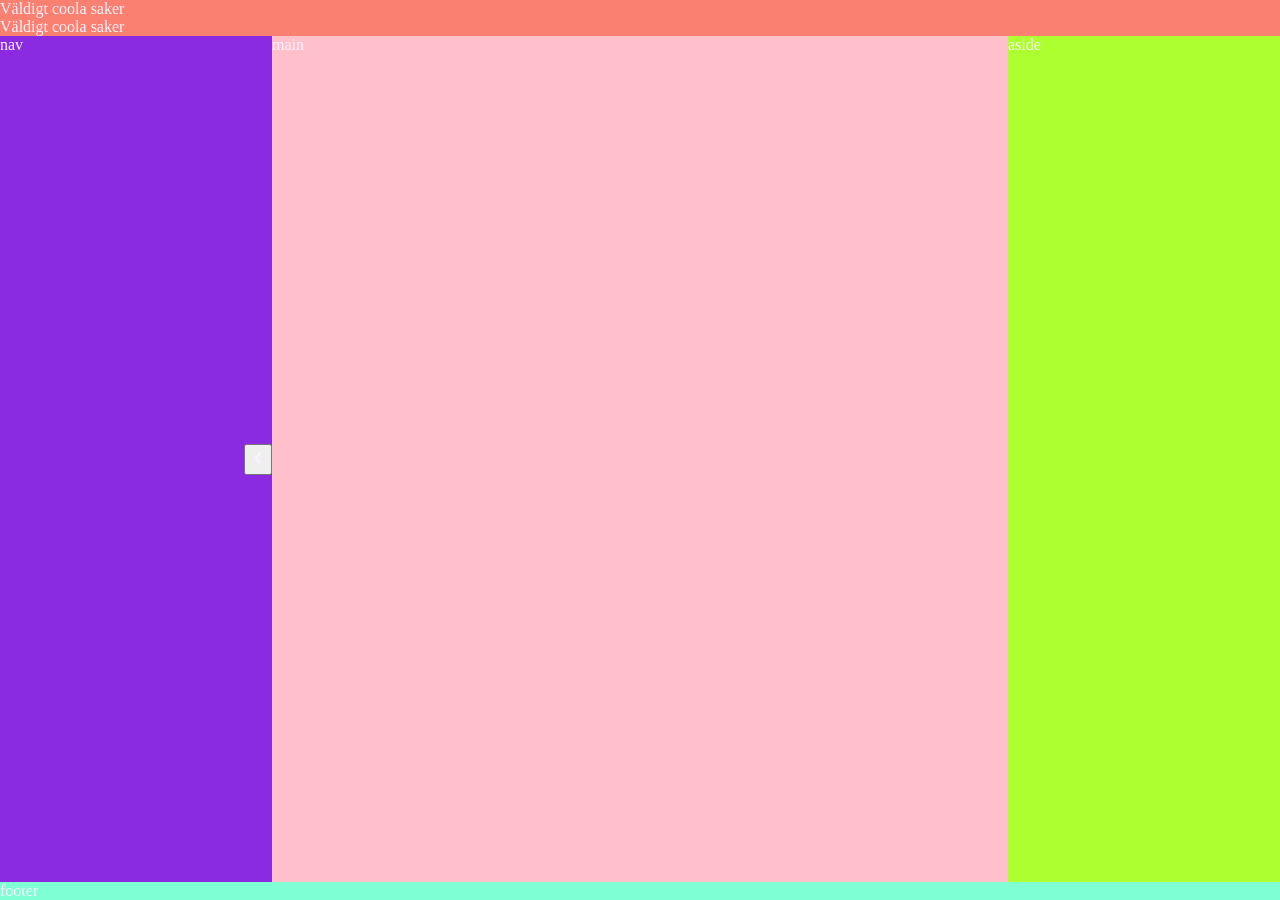
==== index.html @ 241ffa76 "Fixed so the nav is togglable on desktop with a button that flows with the menu and is correctly pla" ====
<!DOCTYPE html>
<html lang="en">
	<head>
		<meta charset="UTF-8">
		<meta name="viewport" content="width=device-width, initial-scale=1.0">
		<link href="https://fonts.googleapis.com/icon?family=Material+Icons" rel="stylesheet">
		<link rel="stylesheet" href="css/style.css">
		<title>Document</title>
		<script src="js/main.js" defer></script>
	</head>
	<body>
		<div id="wrapper">
			<header id="header-template"></header>
			<div class="nav-wrapper">
				<nav class="togglable">
					nav
				</nav>
				<button class="nav-button side-button is-left">
					<i class="material-icons right">chevron_right</i>
				</button>
			</div>
			<main>main</main>
			<aside>aside</aside>
			<footer>footer</footer>
		</div>
	</body>
</html>
---- css/style.css ----
:root {
  --main-bg: #262426;
  --main-fg: #fff2ff;
}

body {
  margin: 0;
  background-color: var(--main-bg);
  color: var(--main-fg);
}

div#wrapper {
  min-height: 100vh;

  display: grid;

  header {
    grid-area: hd;
    background-color: salmon;

    display: flex;
  }

  button {
    padding: 0;
    color: var(--main-fg);
  }

  div.nav-wrapper {
    position: relative;

    --transition-time: 0.3s;
    --transition-kind: ease;

    nav.togglable {

      width: 100%;
      max-width: 80vw;
      overflow: hidden;
      visibility: hidden;
      grid-area: nv;
      background-color: blueviolet;

      transform: translateX(-100%);
    }

    nav.togglable.with-transitions {
      transition: transform var(--transition-time) var(--transition-kind), visibility var(--transition-time) var(--transition-kind);
    }

    nav.togglable.show {
      transform: translateX(0);
      visibility: visible;
    }

    button.nav-button.side-button {
      --button-width: 28px;
      --button-height: 31px;

      position: absolute;
      top: calc(50% - calc(var(--button-height) / 2));
      /* top: calc(100% - var(--button-height)); */
      transition: right var(--transition-time) var(--transition-kind);

      right: calc(100% - var(--button-width));
    }

    button.nav-button.side-button.is-left {
      transform: scaleX(-1);
      right: 0;
      /* right: calc(100% - var(--button-width)); */
    }
  }

  main {
    grid-area: mn;
    background-color: pink;
  }

  aside {
    grid-area: as;
    display: none;
    background-color: greenyellow;
  }

  footer {
    grid-area: ft;
    background-color: aquamarine;
  }
}

@media screen and (max-width: 999px) {
  div#wrapper {
    grid-template-rows: auto 1fr auto;
    grid-template-columns: 1fr;

    grid-template-areas: "hd"
      "mn"
      "ft";

    nav.togglable {
      height: 100vh;
      position: absolute;
      left: 0;
    }

    button.nav-button.side-button {
      display: none;
    }
  }
}

@media screen and (min-width: 1000px) {
  div#wrapper {
    grid-template-columns: minmax(17em, 1fr) minmax(0, 120ch) minmax(17em, 1fr);
    grid-template-rows: auto 1fr auto;

    button.nav-button.header-button {
      display: none;
    }

    nav.togglable {
      height: 100%;
    }

    grid-template-areas: "hd hd hd"
    "nv mn as"
    "ft ft ft";

    aside {
      display: block;
    }
  }
}
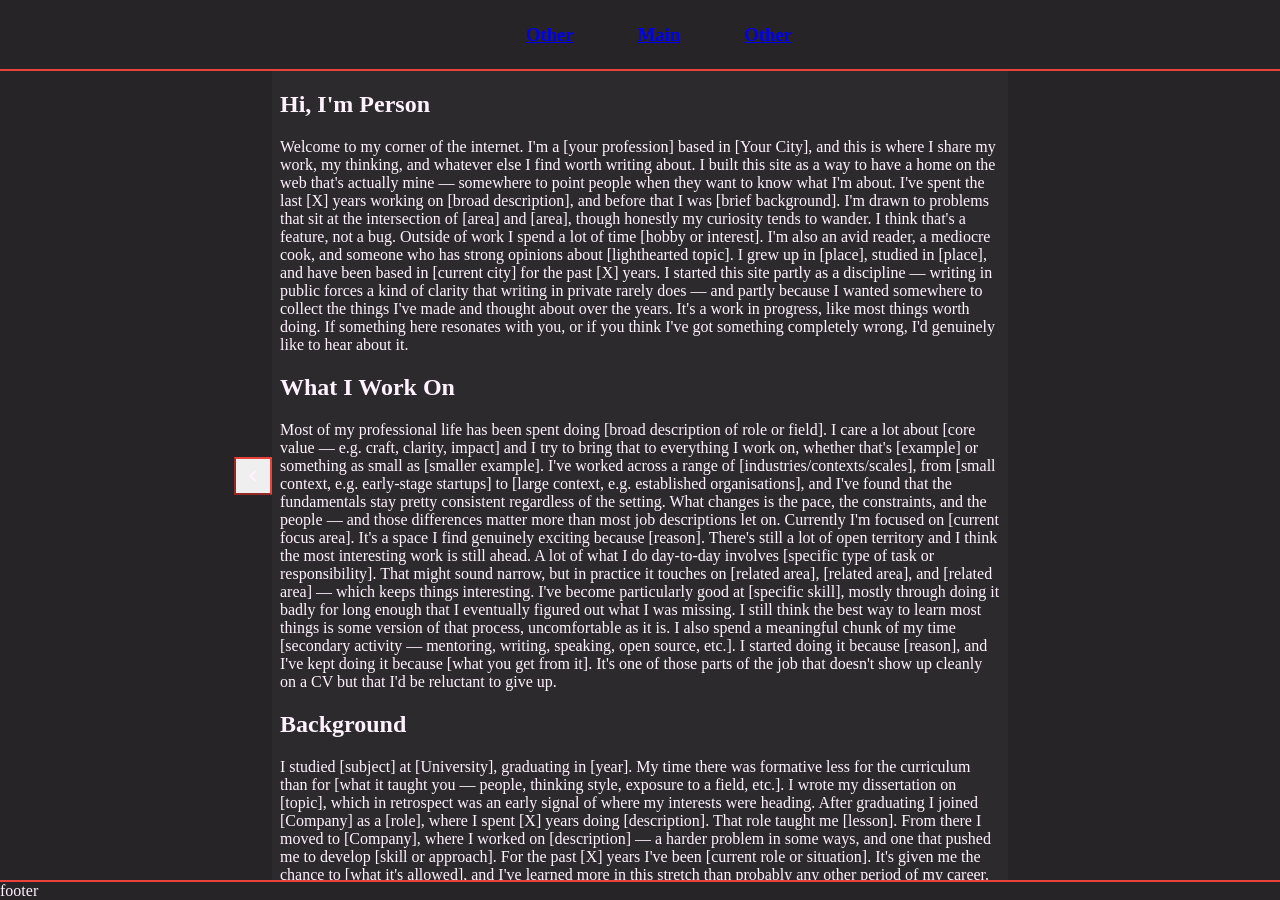
==== commit 0f551f66: "Fixed background colors, added a brand color and added placeholder content and aligned the article i" ====
--- a/index.html
+++ b/index.html
@@ -12,15 +12,87 @@
 		<div id="wrapper">
 			<header id="header-template"></header>
 			<div class="nav-wrapper">
+				<div class="fade-layer nav-button"></div>
 				<nav class="togglable">
-					nav
 				</nav>
-				<button class="nav-button side-button is-left">
+				<button class="nav-button side-button">
 					<i class="material-icons right">chevron_right</i>
 				</button>
 			</div>
-			<main>main</main>
-			<aside>aside</aside>
+			<main>
+				<article>
+					<h1>Hi, I'm Person</h1>
+					Welcome to my corner of the internet. I'm a [your profession] based in [Your City], and this is where I share my work, my thinking, and whatever else I find worth writing about. I built this site as a way to have a home on the web that's actually mine — somewhere to point people when they want to know what I'm about.
+					
+					I've spent the last [X] years working on [broad description], and before that I was [brief background]. I'm drawn to problems that sit at the intersection of [area] and [area], though honestly my curiosity tends to wander. I think that's a feature, not a bug.
+					
+					Outside of work I spend a lot of time [hobby or interest]. I'm also an avid reader, a mediocre cook, and someone who has strong opinions about [lighthearted topic]. I grew up in [place], studied in [place], and have been based in [current city] for the past [X] years.
+					
+					I started this site partly as a discipline — writing in public forces a kind of clarity that writing in private rarely does — and partly because I wanted somewhere to collect the things I've made and thought about over the years. It's a work in progress, like most things worth doing. If something here resonates with you, or if you think I've got something completely wrong, I'd genuinely like to hear about it.
+					<h2>What I Work On</h2>
+					Most of my professional life has been spent doing [broad description of role or field]. I care a lot about [core value — e.g. craft, clarity, impact] and I try to bring that to everything I work on, whether that's [example] or something as small as [smaller example].
+					
+					I've worked across a range of [industries/contexts/scales], from [small context, e.g. early-stage startups] to [large context, e.g. established organisations], and I've found that the fundamentals stay pretty consistent regardless of the setting. What changes is the pace, the constraints, and the people — and those differences matter more than most job descriptions let on.
+					
+					Currently I'm focused on [current focus area]. It's a space I find genuinely exciting because [reason]. There's still a lot of open territory and I think the most interesting work is still ahead.
+					
+					A lot of what I do day-to-day involves [specific type of task or responsibility]. That might sound narrow, but in practice it touches on [related area], [related area], and [related area] — which keeps things interesting. I've become particularly good at [specific skill], mostly through doing it badly for long enough that I eventually figured out what I was missing. I still think the best way to learn most things is some version of that process, uncomfortable as it is.
+					
+					I also spend a meaningful chunk of my time [secondary activity — mentoring, writing, speaking, open source, etc.]. I started doing it because [reason], and I've kept doing it because [what you get from it]. It's one of those parts of the job that doesn't show up cleanly on a CV but that I'd be reluctant to give up.
+					<h2>Background</h2>
+					I studied [subject] at [University], graduating in [year]. My time there was formative less for the curriculum than for [what it taught you — people, thinking style, exposure to a field, etc.]. I wrote my dissertation on [topic], which in retrospect was an early signal of where my interests were heading.
+					
+					After graduating I joined [Company] as a [role], where I spent [X] years doing [description]. That role taught me [lesson]. From there I moved to [Company], where I worked on [description] — a harder problem in some ways, and one that pushed me to develop [skill or approach].
+					
+					For the past [X] years I've been [current role or situation]. It's given me the chance to [what it's allowed], and I've learned more in this stretch than probably any other period of my career.
+					
+					Before any of that, I grew up in [place], which shaped me in ways I'm still working out. It was [brief characterisation — small, industrial, coastal, etc.], and growing up there gave me [value or perspective]. I didn't always appreciate it at the time, but I've come to think that [what you've taken from it].
+					
+					I should say that my path has not been especially linear. I've taken detours, changed direction, and spent time on things that didn't pan out the way I hoped. I mention this not to be falsely modest but because I think the tidy career narrative — one thing leading logically to the next — tends to leave out the parts that were actually most instructive. The periods of uncertainty, the roles that weren't quite right, the projects that failed quietly: those have probably taught me as much as anything that went well.
+					<h2>Selected Projects</h2>
+					[Project Name]
+					Lorem ipsum dolor sit amet, consectetur adipiscing elit. Sed do eiusmod tempor incididunt ut labore et dolore magna aliqua. This was a project I started because [reason], and it ended up becoming [what it became]. It involved [brief description of what was involved] and taught me a great deal about [takeaway]. Looking back, the most valuable part wasn't the end result but the process of getting there — specifically the point about two-thirds of the way through where everything seemed to be going wrong and we had to make a decision about [key decision]. We went with [choice], and I think it was the right call, though it wasn't obvious at the time.
+					
+					[Project Name]
+					Ut enim ad minim veniam, quis nostrud exercitation ullamco laboris. I worked on this alongside [collaborators or team], over the course of [timeframe]. The core challenge was [description of challenge], and the solution we landed on was [brief description]. It's since gone on to [outcome or current state]. This one stretched me in particular because it required me to get up to speed on [unfamiliar area] quite quickly, and I found that the fastest way to do that was [approach]. I've used that approach since in similar situations and it tends to hold up.
+					
+					[Project Name]
+					Duis aute irure dolor in reprehenderit in voluptate velit esse cillum dolore eu fugiat nulla pariatur. This one is still in progress, but it's probably the project I'm most excited about right now. The basic idea is [description], and I'm hoping to have something to share publicly by [rough timeframe]. The interesting design question at the heart of it is [question], and I haven't fully resolved it yet. If you have thoughts, I'm genuinely open to them.
+					
+					[Project Name]
+					Excepteur sint occaecat cupidatat non proident, sunt in culpa qui officia deserunt mollit anim. This is an older project that I include here mostly because it represents a way of thinking about [topic] that I still find useful, even though the specific thing we built has since been superseded. Sometimes the most durable output of a project isn't what you made but the questions it forced you to ask clearly for the first time.
+					<h2>How I Think</h2>
+					I try to be a clear thinker and a careful writer. I believe most complex problems become more tractable when you strip away the jargon and state them plainly. I'm skeptical of frameworks that promise to make everything fit neatly, and more interested in developing judgment than following rules.
+					
+					I change my mind fairly often. I think that's healthy. I try to hold my views with enough confidence to act on them and enough looseness to update them when I encounter better evidence or a more persuasive argument. I'm suspicious of people who never seem to change their minds, and equally suspicious of people who change them too easily.
+					
+					Some things I keep coming back to: [theme or idea], the relationship between [x and y], and why [question you find persistently interesting]. If any of that resonates, we'd probably get along.
+					
+					I have a weak spot for first principles thinking — not because I think it always gets you to the right answer, but because it forces you to be honest about what you actually know versus what you're assuming. A lot of disagreements, when you trace them back far enough, turn out to be disagreements about assumptions rather than conclusions. That's useful to know.
+					
+					I'm also interested in the meta-question of how people and organisations get better at thinking and deciding over time. The answer seems to be less about intelligence and more about having good feedback loops, being willing to revisit decisions, and creating conditions where people can say what they actually think. None of that is complicated in principle. In practice it's surprisingly hard.
+					
+					I try not to have too many fixed opinions about things I haven't spent real time with. The internet rewards confident takes, and I understand the incentive, but I think it's done a lot of damage to the quality of public thinking. Epistemic humility isn't a very exciting trait to broadcast, but I think it's underrated.
+					<h2>What I'm Reading and Thinking About</h2>
+					I read fairly widely, though I tend to gravitate toward [general area — history, science, fiction, etc.]. At the moment I'm working through [Book Title] by [Author], which is [brief honest characterisation]. Before that I read [Book Title], which I found [reaction] — particularly the section on [topic], which I've been thinking about more than I expected.
+					
+					I keep a loose list of books that have genuinely shifted how I think. Not necessarily the ones I enjoyed most, but the ones where I felt something move. The last book to do that was [Title], which made me reconsider [belief or assumption]. I'd recommend it to anyone interested in [topic], with the caveat that the first third is slow and you have to trust it.
+					
+					Beyond books, I follow a handful of writers and thinkers whose work I find consistently useful: [name], [name], and [name] in particular. What they have in common is less a subject matter than an approach — a willingness to go carefully and say something specific rather than something broad and safe.
+					
+					The question I keep returning to lately is [question]. I don't have a good answer. I'm not sure one exists in the tidy form I'd like it to. But I find that sitting with a good question for long enough tends to be more productive than reaching for a premature answer, and this one feels like it has some real depth to it.
+					<h2>Get In Touch</h2>
+					The best way to reach me is by email at [your@email.com](mailto:your@email.com). I try to respond to everything, though it sometimes takes me a while. I'm also on [Platform] as [@yourhandle] if that's easier.
+					
+					I'm always interested in hearing about [type of opportunity or conversation] — so if you have something in mind, don't hesitate to reach out.
+					
+					I'm particularly glad to hear from people who are working on [type of problem], thinking about [topic], or who just want to talk through something they're figuring out. I don't have all the answers — often I don't have any of them — but I find those conversations useful and I try to make time for them. The emails I enjoy most are the ones that are specific: a question, a reaction to something I've written, a thing you're working on and want a second perspective on. Generic outreach I find harder to respond to well, not out of unfriendliness but because I'm not sure what would actually be useful.
+					
+					If you're reaching out about [specific type of thing — collaboration, hiring, speaking, etc.], it helps to include [relevant detail] upfront. That way I can give you a more useful response without a round of back-and-forth.
+				</article>
+			</main>
+			<aside>
+			</aside>
 			<footer>footer</footer>
 		</div>
 	</body>
--- a/css/style.css
+++ b/css/style.css
@@ -1,11 +1,19 @@
 :root {
-  --main-bg: #262426;
+
+  --dark-bg: #2d2a2d;
+  --lighter-bg: #262426;
   --main-fg: #fff2ff;
+  --brand-color: #ea413b;
+}
+
+* {
+  border-color: var(--brand-color);
+  border-width: 2px;
 }
 
 body {
   margin: 0;
-  background-color: var(--main-bg);
+  background-color: var(--lighter-bg);
   color: var(--main-fg);
 }
 
@@ -14,16 +22,44 @@
 
   display: grid;
 
+  .empty {
+    visibility: hidden;
+  }
+
   header {
     grid-area: hd;
-    background-color: salmon;
 
     display: flex;
+
+    border-bottom-style: solid;
+
+    justify-content: space-between;
+    align-items: center;
+    padding: 5px;
+  }
+
+  nav#topnav {
+    display: flex;
+    justify-content: space-between;
+
+    --item-side-padding: 2em;
+
+    a {
+      display: block;
+      padding-left: var(--item-side-padding);
+      padding-right: var(--item-side-padding);
+    }
   }
 
   button {
     padding: 0;
     color: var(--main-fg);
+    aspect-ratio: 1;
+    /* border-style: none; */
+  }
+
+  i.material-icons {
+    padding: 5px;
   }
 
   div.nav-wrapper {
@@ -39,9 +75,19 @@
       overflow: hidden;
       visibility: hidden;
       grid-area: nv;
-      background-color: blueviolet;
+      /* background-color: blueviolet; */
 
       transform: translateX(-100%);
+    }
+
+    div.fade-layer {
+      display: none;
+      background-color: rgba(0, 0, 0, 0.6);
+      position: fixed;
+      top: 0;
+      bottom: 0;
+      left: 0;
+      right: 0;
     }
 
     nav.togglable.with-transitions {
@@ -54,15 +100,18 @@
     }
 
     button.nav-button.side-button {
-      --button-width: 28px;
-      --button-height: 31px;
+      --button-width: 38px;
+      --button-height: var(--button-width);
 
       position: absolute;
       top: calc(50% - calc(var(--button-height) / 2));
       /* top: calc(100% - var(--button-height)); */
+
+      right: calc(100% - var(--button-width));
+    }
+
+    button.nav-button.side-button.with-transitions {
       transition: right var(--transition-time) var(--transition-kind);
-
-      right: calc(100% - var(--button-width));
     }
 
     button.nav-button.side-button.is-left {
@@ -73,19 +122,28 @@
   }
 
   main {
+    display: flex;
+    flex-direction: column;
     grid-area: mn;
-    background-color: pink;
+    align-items: center;
+    background-color: var(--dark-bg);
+    overflow-y: scroll;
+
+    article {
+      max-width: 90ch;
+    }
   }
 
   aside {
     grid-area: as;
     display: none;
-    background-color: greenyellow;
+    /* background-color: greenyellow; */
   }
 
   footer {
+    border-top-style: solid;
     grid-area: ft;
-    background-color: aquamarine;
+    /* background-color: aquamarine; */
   }
 }
 
@@ -98,25 +156,41 @@
       "mn"
       "ft";
 
-    nav.togglable {
-      height: 100vh;
-      position: absolute;
-      left: 0;
-    }
-
-    button.nav-button.side-button {
-      display: none;
+    nav#topnav {
+      h1 {
+        font-size: 1em;
+      }
+    }
+
+    div.nav-wrapper {
+
+      div.fade-layer.show {
+        display: block;
+      }
+
+      nav.togglable {
+        width: 80vw;
+        position: fixed;
+        left: 0;
+        top: 0;
+        bottom: 0;
+      }
+
+      button.nav-button.side-button {
+        display: none;
+      }
     }
   }
 }
 
 @media screen and (min-width: 1000px) {
   div#wrapper {
+    max-height: 100vh;
     grid-template-columns: minmax(17em, 1fr) minmax(0, 120ch) minmax(17em, 1fr);
-    grid-template-rows: auto 1fr auto;
+    grid-template-rows: auto minmax(0, 1fr) auto;
 
     button.nav-button.header-button {
-      display: none;
+      visibility: hidden;
     }
 
     nav.togglable {
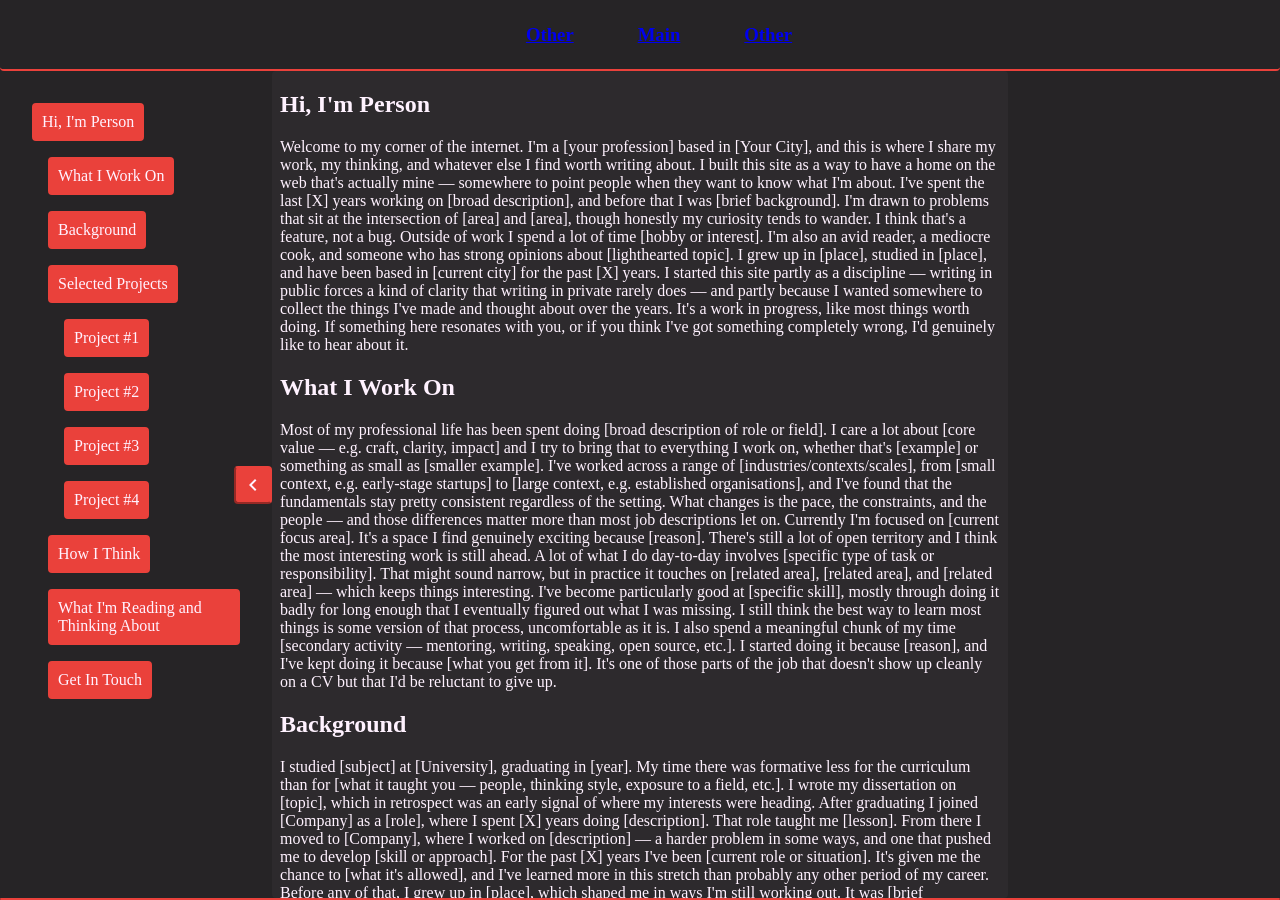
==== commit a05023d7: "Flipped around background colors to actually be correct and fixed a bunch of stuff for my nav-tree i" ====
--- a/index.html
+++ b/index.html
@@ -14,6 +14,7 @@
 			<div class="nav-wrapper">
 				<div class="fade-layer nav-button"></div>
 				<nav class="togglable">
+					<div id="div-tree"></div>
 				</nav>
 				<button class="nav-button side-button">
 					<i class="material-icons right">chevron_right</i>
@@ -50,16 +51,16 @@
 					
 					I should say that my path has not been especially linear. I've taken detours, changed direction, and spent time on things that didn't pan out the way I hoped. I mention this not to be falsely modest but because I think the tidy career narrative — one thing leading logically to the next — tends to leave out the parts that were actually most instructive. The periods of uncertainty, the roles that weren't quite right, the projects that failed quietly: those have probably taught me as much as anything that went well.
 					<h2>Selected Projects</h2>
-					[Project Name]
+					<h3>Project #1</h3>
 					Lorem ipsum dolor sit amet, consectetur adipiscing elit. Sed do eiusmod tempor incididunt ut labore et dolore magna aliqua. This was a project I started because [reason], and it ended up becoming [what it became]. It involved [brief description of what was involved] and taught me a great deal about [takeaway]. Looking back, the most valuable part wasn't the end result but the process of getting there — specifically the point about two-thirds of the way through where everything seemed to be going wrong and we had to make a decision about [key decision]. We went with [choice], and I think it was the right call, though it wasn't obvious at the time.
-					
-					[Project Name]
+
+					<h3>Project #2</h3>
 					Ut enim ad minim veniam, quis nostrud exercitation ullamco laboris. I worked on this alongside [collaborators or team], over the course of [timeframe]. The core challenge was [description of challenge], and the solution we landed on was [brief description]. It's since gone on to [outcome or current state]. This one stretched me in particular because it required me to get up to speed on [unfamiliar area] quite quickly, and I found that the fastest way to do that was [approach]. I've used that approach since in similar situations and it tends to hold up.
-					
-					[Project Name]
+
+					<h3>Project #3</h3>
 					Duis aute irure dolor in reprehenderit in voluptate velit esse cillum dolore eu fugiat nulla pariatur. This one is still in progress, but it's probably the project I'm most excited about right now. The basic idea is [description], and I'm hoping to have something to share publicly by [rough timeframe]. The interesting design question at the heart of it is [question], and I haven't fully resolved it yet. If you have thoughts, I'm genuinely open to them.
-					
-					[Project Name]
+
+					<h3>Project #4</h3>
 					Excepteur sint occaecat cupidatat non proident, sunt in culpa qui officia deserunt mollit anim. This is an older project that I include here mostly because it represents a way of thinking about [topic] that I still find useful, even though the specific thing we built has since been superseded. Sometimes the most durable output of a project isn't what you made but the questions it forced you to ask clearly for the first time.
 					<h2>How I Think</h2>
 					I try to be a clear thinker and a careful writer. I believe most complex problems become more tractable when you strip away the jargon and state them plainly. I'm skeptical of frameworks that promise to make everything fit neatly, and more interested in developing judgment than following rules.
@@ -93,7 +94,7 @@
 			</main>
 			<aside>
 			</aside>
-			<footer>footer</footer>
+			<footer></footer>
 		</div>
 	</body>
 </html>
--- a/css/style.css
+++ b/css/style.css
@@ -1,19 +1,21 @@
 :root {
 
-  --dark-bg: #2d2a2d;
-  --lighter-bg: #262426;
+  --dark-bg: #262426;
+  --lighter-bg: #2d2a2d;
   --main-fg: #fff2ff;
   --brand-color: #ea413b;
+  --standard-side-padding: 1em;
 }
 
 * {
   border-color: var(--brand-color);
+  border-radius: 4px;
   border-width: 2px;
 }
 
 body {
   margin: 0;
-  background-color: var(--lighter-bg);
+  background-color: var(--dark-bg);
   color: var(--main-fg);
 }
 
@@ -54,8 +56,8 @@
   button {
     padding: 0;
     color: var(--main-fg);
+    background-color: var(--brand-color);
     aspect-ratio: 1;
-    /* border-style: none; */
   }
 
   i.material-icons {
@@ -75,9 +77,30 @@
       overflow: hidden;
       visibility: hidden;
       grid-area: nv;
-      /* background-color: blueviolet; */
 
       transform: translateX(-100%);
+
+      div#div-tree {
+
+        padding: 2em;
+
+        display: flex;
+        flex-direction: column;
+        align-items: flex-start;
+
+        div {
+          max-width: 100%;
+          border-style: solid;
+          padding: 0.5em;
+          margin-bottom: 1em;
+          background-color: var(--brand-color);
+
+          a {
+            color: var(--main-fg);
+            text-decoration: none;
+          }
+        }
+      }
     }
 
     div.fade-layer {
@@ -126,7 +149,7 @@
     flex-direction: column;
     grid-area: mn;
     align-items: center;
-    background-color: var(--dark-bg);
+    background-color: var(--lighter-bg);
     overflow-y: scroll;
 
     article {
@@ -144,6 +167,8 @@
     border-top-style: solid;
     grid-area: ft;
     /* background-color: aquamarine; */
+    padding-left: var(--standard-side-padding);
+    padding-right: var(--standard-side-padding);
   }
 }
 
@@ -155,6 +180,13 @@
     grid-template-areas: "hd"
       "mn"
       "ft";
+
+    main {
+      article {
+        padding-left: var(--standard-side-padding);
+        padding-right: var(--standard-side-padding);
+      }
+    }
 
     nav#topnav {
       h1 {
@@ -174,6 +206,7 @@
         left: 0;
         top: 0;
         bottom: 0;
+        background-color: var(--dark-bg);
       }
 
       button.nav-button.side-button {
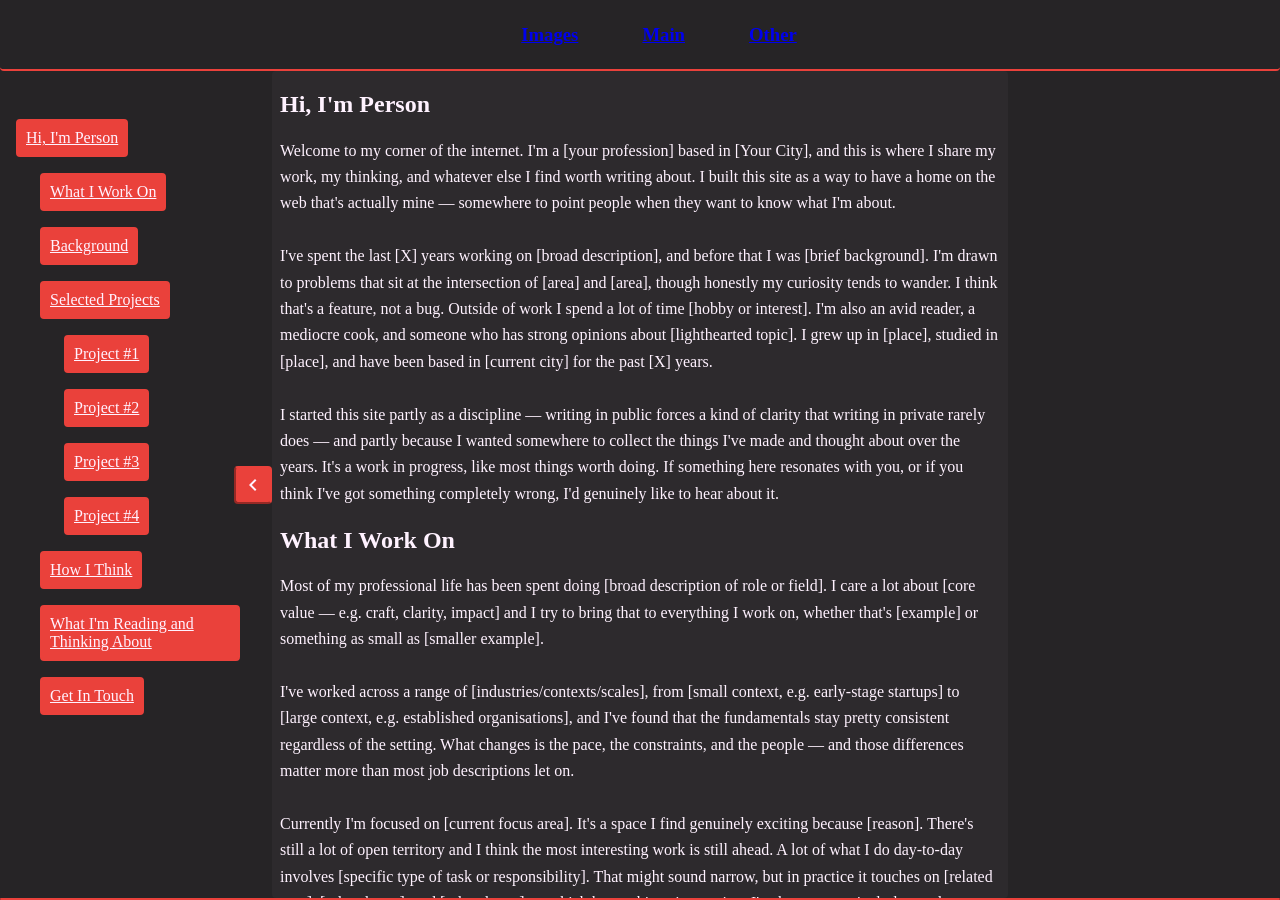
==== commit dfdf4bc0: "Made the nav-tree an actual list and fixed line spacing and line breaks in the regular text so it is" ====
--- a/index.html
+++ b/index.html
@@ -14,7 +14,7 @@
 			<div class="nav-wrapper">
 				<div class="fade-layer nav-button"></div>
 				<nav class="togglable">
-					<div id="div-tree"></div>
+					<ul id="div-tree"></ul>
 				</nav>
 				<button class="nav-button side-button">
 					<i class="material-icons right">chevron_right</i>
@@ -24,38 +24,51 @@
 				<article>
 					<h1>Hi, I'm Person</h1>
 					Welcome to my corner of the internet. I'm a [your profession] based in [Your City], and this is where I share my work, my thinking, and whatever else I find worth writing about. I built this site as a way to have a home on the web that's actually mine — somewhere to point people when they want to know what I'm about.
-					
+					<br><br>
+
 					I've spent the last [X] years working on [broad description], and before that I was [brief background]. I'm drawn to problems that sit at the intersection of [area] and [area], though honestly my curiosity tends to wander. I think that's a feature, not a bug.
 					
 					Outside of work I spend a lot of time [hobby or interest]. I'm also an avid reader, a mediocre cook, and someone who has strong opinions about [lighthearted topic]. I grew up in [place], studied in [place], and have been based in [current city] for the past [X] years.
-					
+					<br><br>
+
 					I started this site partly as a discipline — writing in public forces a kind of clarity that writing in private rarely does — and partly because I wanted somewhere to collect the things I've made and thought about over the years. It's a work in progress, like most things worth doing. If something here resonates with you, or if you think I've got something completely wrong, I'd genuinely like to hear about it.
 					<h2>What I Work On</h2>
 					Most of my professional life has been spent doing [broad description of role or field]. I care a lot about [core value — e.g. craft, clarity, impact] and I try to bring that to everything I work on, whether that's [example] or something as small as [smaller example].
-					
+					<br><br>
+
 					I've worked across a range of [industries/contexts/scales], from [small context, e.g. early-stage startups] to [large context, e.g. established organisations], and I've found that the fundamentals stay pretty consistent regardless of the setting. What changes is the pace, the constraints, and the people — and those differences matter more than most job descriptions let on.
-					
+					<br><br>
+
 					Currently I'm focused on [current focus area]. It's a space I find genuinely exciting because [reason]. There's still a lot of open territory and I think the most interesting work is still ahead.
 					
-					A lot of what I do day-to-day involves [specific type of task or responsibility]. That might sound narrow, but in practice it touches on [related area], [related area], and [related area] — which keeps things interesting. I've become particularly good at [specific skill], mostly through doing it badly for long enough that I eventually figured out what I was missing. I still think the best way to learn most things is some version of that process, uncomfortable as it is.
+					A lot of what I do day-to-day involves [specific type of task or responsibility]. That might sound narrow, but in practice it touches on [related area], [related area], and [related area] — which keeps things interesting.
 					
+					I've become particularly good at [specific skill], mostly through doing it badly for long enough that I eventually figured out what I was missing. I still think the best way to learn most things is some version of that process, uncomfortable as it is.
+					<br><br>
+
 					I also spend a meaningful chunk of my time [secondary activity — mentoring, writing, speaking, open source, etc.]. I started doing it because [reason], and I've kept doing it because [what you get from it]. It's one of those parts of the job that doesn't show up cleanly on a CV but that I'd be reluctant to give up.
 					<h2>Background</h2>
 					I studied [subject] at [University], graduating in [year]. My time there was formative less for the curriculum than for [what it taught you — people, thinking style, exposure to a field, etc.]. I wrote my dissertation on [topic], which in retrospect was an early signal of where my interests were heading.
 					
 					After graduating I joined [Company] as a [role], where I spent [X] years doing [description]. That role taught me [lesson]. From there I moved to [Company], where I worked on [description] — a harder problem in some ways, and one that pushed me to develop [skill or approach].
-					
+					<br><br>
+
 					For the past [X] years I've been [current role or situation]. It's given me the chance to [what it's allowed], and I've learned more in this stretch than probably any other period of my career.
 					
 					Before any of that, I grew up in [place], which shaped me in ways I'm still working out. It was [brief characterisation — small, industrial, coastal, etc.], and growing up there gave me [value or perspective]. I didn't always appreciate it at the time, but I've come to think that [what you've taken from it].
-					
+					<br><br>
+
 					I should say that my path has not been especially linear. I've taken detours, changed direction, and spent time on things that didn't pan out the way I hoped. I mention this not to be falsely modest but because I think the tidy career narrative — one thing leading logically to the next — tends to leave out the parts that were actually most instructive. The periods of uncertainty, the roles that weren't quite right, the projects that failed quietly: those have probably taught me as much as anything that went well.
 					<h2>Selected Projects</h2>
 					<h3>Project #1</h3>
-					Lorem ipsum dolor sit amet, consectetur adipiscing elit. Sed do eiusmod tempor incididunt ut labore et dolore magna aliqua. This was a project I started because [reason], and it ended up becoming [what it became]. It involved [brief description of what was involved] and taught me a great deal about [takeaway]. Looking back, the most valuable part wasn't the end result but the process of getting there — specifically the point about two-thirds of the way through where everything seemed to be going wrong and we had to make a decision about [key decision]. We went with [choice], and I think it was the right call, though it wasn't obvious at the time.
+					Lorem ipsum dolor sit amet, consectetur adipiscing elit. Sed do eiusmod tempor incididunt ut labore et dolore magna aliqua. This was a project I started because [reason], and it ended up becoming [what it became]. It involved [brief description of what was involved] and taught me a great deal about [takeaway].
+					<br><br>
+					Looking back, the most valuable part wasn't the end result but the process of getting there — specifically the point about two-thirds of the way through where everything seemed to be going wrong and we had to make a decision about [key decision]. We went with [choice], and I think it was the right call, though it wasn't obvious at the time.
 
 					<h3>Project #2</h3>
-					Ut enim ad minim veniam, quis nostrud exercitation ullamco laboris. I worked on this alongside [collaborators or team], over the course of [timeframe]. The core challenge was [description of challenge], and the solution we landed on was [brief description]. It's since gone on to [outcome or current state]. This one stretched me in particular because it required me to get up to speed on [unfamiliar area] quite quickly, and I found that the fastest way to do that was [approach]. I've used that approach since in similar situations and it tends to hold up.
+					Ut enim ad minim veniam, quis nostrud exercitation ullamco laboris. I worked on this alongside [collaborators or team], over the course of [timeframe]. The core challenge was [description of challenge], and the solution we landed on was [brief description]. It's since gone on to [outcome or current state].
+					<br><br>
+					This one stretched me in particular because it required me to get up to speed on [unfamiliar area] quite quickly, and I found that the fastest way to do that was [approach]. I've used that approach since in similar situations and it tends to hold up.
 
 					<h3>Project #3</h3>
 					Duis aute irure dolor in reprehenderit in voluptate velit esse cillum dolore eu fugiat nulla pariatur. This one is still in progress, but it's probably the project I'm most excited about right now. The basic idea is [description], and I'm hoping to have something to share publicly by [rough timeframe]. The interesting design question at the heart of it is [question], and I haven't fully resolved it yet. If you have thoughts, I'm genuinely open to them.
@@ -64,31 +77,42 @@
 					Excepteur sint occaecat cupidatat non proident, sunt in culpa qui officia deserunt mollit anim. This is an older project that I include here mostly because it represents a way of thinking about [topic] that I still find useful, even though the specific thing we built has since been superseded. Sometimes the most durable output of a project isn't what you made but the questions it forced you to ask clearly for the first time.
 					<h2>How I Think</h2>
 					I try to be a clear thinker and a careful writer. I believe most complex problems become more tractable when you strip away the jargon and state them plainly. I'm skeptical of frameworks that promise to make everything fit neatly, and more interested in developing judgment than following rules.
-					
+					<br><br>
+
 					I change my mind fairly often. I think that's healthy. I try to hold my views with enough confidence to act on them and enough looseness to update them when I encounter better evidence or a more persuasive argument. I'm suspicious of people who never seem to change their minds, and equally suspicious of people who change them too easily.
 					
 					Some things I keep coming back to: [theme or idea], the relationship between [x and y], and why [question you find persistently interesting]. If any of that resonates, we'd probably get along.
-					
+					<br><br>
+
 					I have a weak spot for first principles thinking — not because I think it always gets you to the right answer, but because it forces you to be honest about what you actually know versus what you're assuming. A lot of disagreements, when you trace them back far enough, turn out to be disagreements about assumptions rather than conclusions. That's useful to know.
-					
+					<br><br>
+
 					I'm also interested in the meta-question of how people and organisations get better at thinking and deciding over time. The answer seems to be less about intelligence and more about having good feedback loops, being willing to revisit decisions, and creating conditions where people can say what they actually think. None of that is complicated in principle. In practice it's surprisingly hard.
-					
+					<br><br>
+
 					I try not to have too many fixed opinions about things I haven't spent real time with. The internet rewards confident takes, and I understand the incentive, but I think it's done a lot of damage to the quality of public thinking. Epistemic humility isn't a very exciting trait to broadcast, but I think it's underrated.
 					<h2>What I'm Reading and Thinking About</h2>
 					I read fairly widely, though I tend to gravitate toward [general area — history, science, fiction, etc.]. At the moment I'm working through [Book Title] by [Author], which is [brief honest characterisation]. Before that I read [Book Title], which I found [reaction] — particularly the section on [topic], which I've been thinking about more than I expected.
-					
+					<br><br>
+
 					I keep a loose list of books that have genuinely shifted how I think. Not necessarily the ones I enjoyed most, but the ones where I felt something move. The last book to do that was [Title], which made me reconsider [belief or assumption]. I'd recommend it to anyone interested in [topic], with the caveat that the first third is slow and you have to trust it.
-					
+					<br><br>
+
 					Beyond books, I follow a handful of writers and thinkers whose work I find consistently useful: [name], [name], and [name] in particular. What they have in common is less a subject matter than an approach — a willingness to go carefully and say something specific rather than something broad and safe.
-					
+					<br><br>
+
 					The question I keep returning to lately is [question]. I don't have a good answer. I'm not sure one exists in the tidy form I'd like it to. But I find that sitting with a good question for long enough tends to be more productive than reaching for a premature answer, and this one feels like it has some real depth to it.
 					<h2>Get In Touch</h2>
 					The best way to reach me is by email at [your@email.com](mailto:your@email.com). I try to respond to everything, though it sometimes takes me a while. I'm also on [Platform] as [@yourhandle] if that's easier.
 					
 					I'm always interested in hearing about [type of opportunity or conversation] — so if you have something in mind, don't hesitate to reach out.
-					
-					I'm particularly glad to hear from people who are working on [type of problem], thinking about [topic], or who just want to talk through something they're figuring out. I don't have all the answers — often I don't have any of them — but I find those conversations useful and I try to make time for them. The emails I enjoy most are the ones that are specific: a question, a reaction to something I've written, a thing you're working on and want a second perspective on. Generic outreach I find harder to respond to well, not out of unfriendliness but because I'm not sure what would actually be useful.
-					
+					<br><br>
+
+					I'm particularly glad to hear from people who are working on [type of problem], thinking about [topic], or who just want to talk through something they're figuring out. I don't have all the answers — often I don't have any of them — but I find those conversations useful and I try to make time for them.
+					<br><br>
+					The emails I enjoy most are the ones that are specific: a question, a reaction to something I've written, a thing you're working on and want a second perspective on. Generic outreach I find harder to respond to well, not out of unfriendliness but because I'm not sure what would actually be useful.
+					<br><br>
+
 					If you're reaching out about [specific type of thing — collaboration, hiring, speaking, etc.], it helps to include [relevant detail] upfront. That way I can give you a more useful response without a round of back-and-forth.
 				</article>
 			</main>
--- a/css/style.css
+++ b/css/style.css
@@ -13,6 +13,10 @@
   border-width: 2px;
 }
 
+button {
+  cursor: pointer;
+}
+
 body {
   margin: 0;
   background-color: var(--dark-bg);
@@ -80,16 +84,18 @@
 
       transform: translateX(-100%);
 
-      div#div-tree {
+      ul#div-tree {
+
+        list-style: none;
 
         padding: 2em;
+        padding-left: 1em;
 
         display: flex;
         flex-direction: column;
         align-items: flex-start;
 
-        div {
-          max-width: 100%;
+        li {
           border-style: solid;
           padding: 0.5em;
           margin-bottom: 1em;
@@ -97,7 +103,7 @@
 
           a {
             color: var(--main-fg);
-            text-decoration: none;
+            /* text-decoration: none; */
           }
         }
       }
@@ -154,6 +160,9 @@
 
     article {
       max-width: 90ch;
+      line-height: 165%;
+      /* font-weight: 420; */
+      padding-bottom: 1.5em;
     }
   }
 
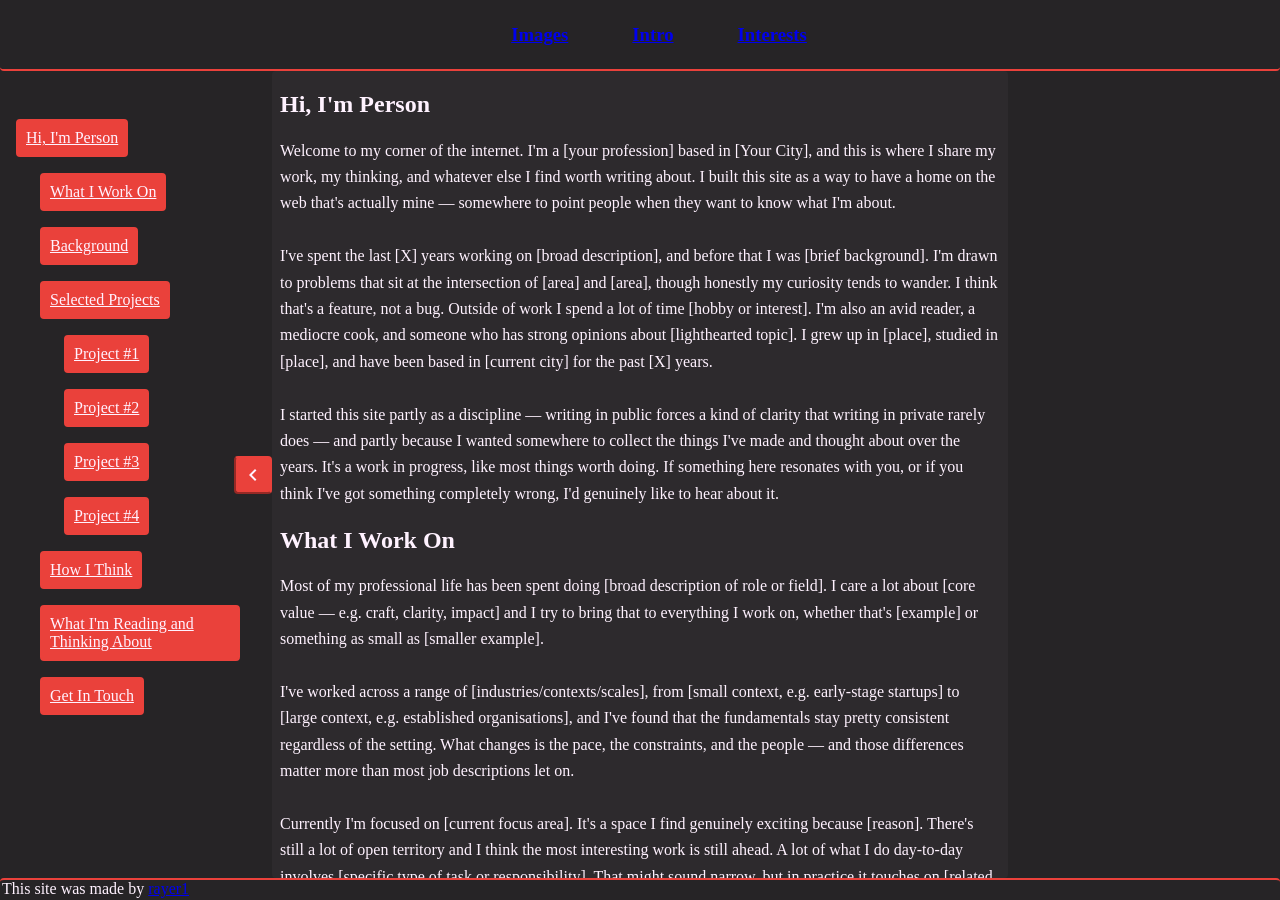
==== commit f6b80cf9: "Added a template for the footer, fixed so template logic is called separately and everything is not " ====
--- a/index.html
+++ b/index.html
@@ -118,7 +118,7 @@
 			</main>
 			<aside>
 			</aside>
-			<footer></footer>
+			<footer id="footer-template"></footer>
 		</div>
 	</body>
 </html>
--- a/css/style.css
+++ b/css/style.css
@@ -13,14 +13,18 @@
   border-width: 2px;
 }
 
-button {
-  cursor: pointer;
-}
-
 body {
   margin: 0;
   background-color: var(--dark-bg);
   color: var(--main-fg);
+}
+
+button {
+  cursor: pointer;
+}
+
+a:visited {
+  color: LinkText;
 }
 
 div#wrapper {
@@ -159,6 +163,9 @@
     overflow-y: scroll;
 
     article {
+      a:visited {
+        color: VisitedText;
+      }
       max-width: 90ch;
       line-height: 165%;
       /* font-weight: 420; */
@@ -169,15 +176,13 @@
   aside {
     grid-area: as;
     display: none;
-    /* background-color: greenyellow; */
   }
 
   footer {
     border-top-style: solid;
     grid-area: ft;
-    /* background-color: aquamarine; */
-    padding-left: var(--standard-side-padding);
-    padding-right: var(--standard-side-padding);
+    padding: 2px;
+    padding-top: 0;
   }
 }
 
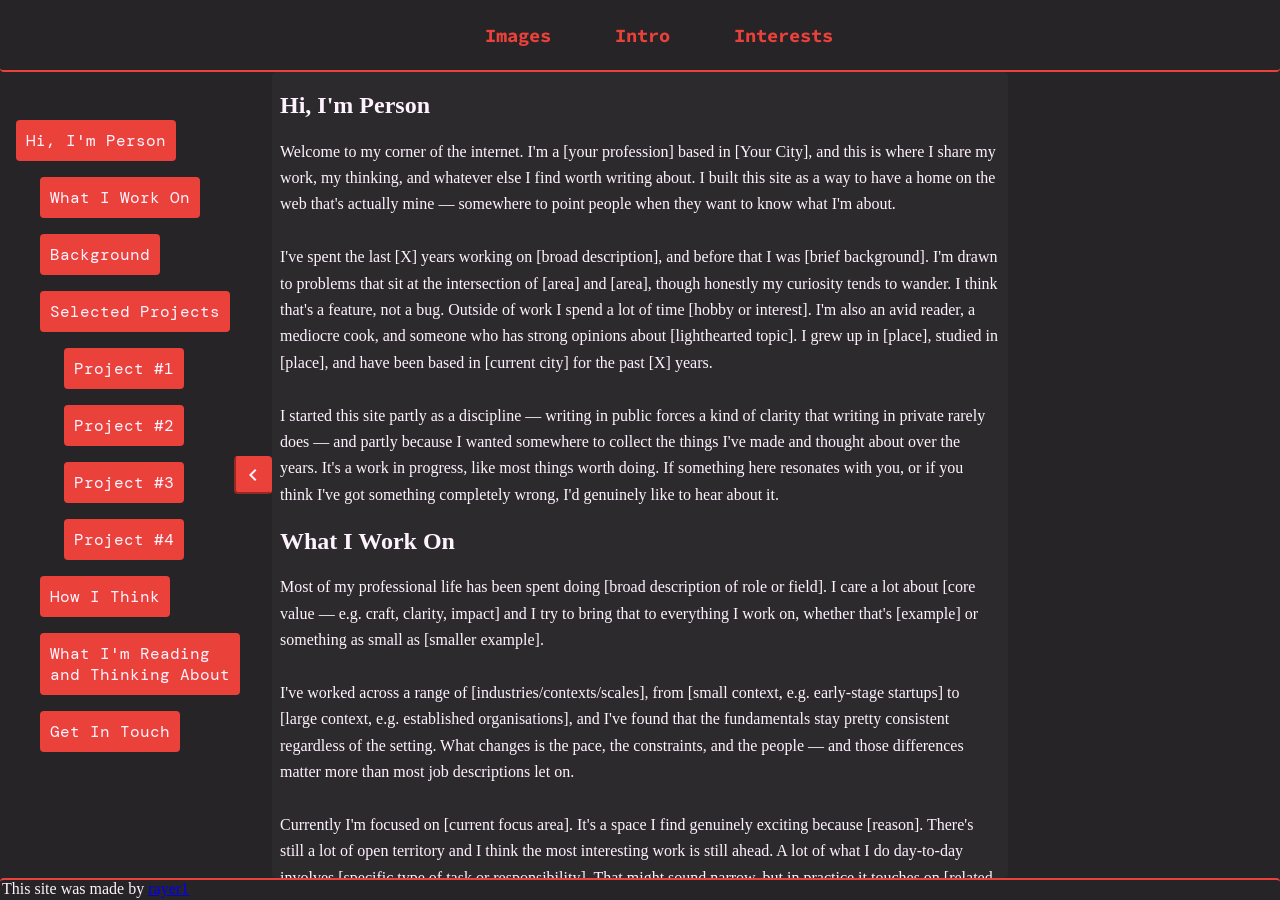
==== commit 022bceed: "Fixed links site and fixed new fonts" ====
--- a/index.html
+++ b/index.html
@@ -7,11 +7,14 @@
 		<link rel="stylesheet" href="css/style.css">
 		<title>Document</title>
 		<script src="js/main.js" defer></script>
+		<link rel="preconnect" href="https://fonts.googleapis.com">
+		<link rel="preconnect" href="https://fonts.gstatic.com" crossorigin>
+		<link href="https://fonts.googleapis.com/css2?family=DM+Mono:ital,wght@0,300;0,400;0,500;1,300;1,400;1,500&family=Source+Code+Pro:ital,wght@0,200..900;1,200..900&display=swap" rel="stylesheet">
 	</head>
 	<body>
 		<div id="wrapper">
 			<header id="header-template"></header>
-			<div class="nav-wrapper">
+			<div class="nav-wrapper dm-mono">
 				<div class="fade-layer nav-button"></div>
 				<nav class="togglable">
 					<ul id="div-tree"></ul>
--- a/css/style.css
+++ b/css/style.css
@@ -5,6 +5,7 @@
   --main-fg: #fff2ff;
   --brand-color: #ea413b;
   --standard-side-padding: 1em;
+  --opacity-on-hover: 0.80;
 }
 
 * {
@@ -13,6 +14,21 @@
   border-width: 2px;
 }
 
+.brand-link {
+  color: var(--brand-color);
+  text-decoration: none;
+
+  * {
+    color: var(--brand-color);
+  }
+
+  cursor: pointer;
+}
+
+.brand-link:hover {
+  opacity: var(--opacity-on-hover);
+}
+
 body {
   margin: 0;
   background-color: var(--dark-bg);
@@ -23,12 +39,95 @@
   cursor: pointer;
 }
 
+button:hover {
+  opacity: var(--opacity-on-hover);
+}
+
+#links-grid {
+  display: flex;
+  flex-wrap: wrap;
+
+  justify-content: center;
+  align-items: flex-start;
+
+  max-width: 100%;
+}
+
+.link-card {
+  display: block;
+  margin: var(--standard-side-padding);
+  max-width: 30em;
+  aspect-ratio: 2 / 1;
+  background-color: var(--dark-bg);
+
+  border-radius: 20px;
+  display: flex;
+
+  align-content: center;
+
+  border-style: solid;
+  border-width: 6px;
+
+  img {
+    padding: 2em;
+    padding-left: 1em;
+  }
+
+  div {
+    justify-self: flex-end;
+    display: flex;
+    align-content: center;
+    display: block;
+    height: auto;
+
+    span {
+      font-size: 1.5em;
+      color: inherit;
+    }
+  }
+}
+
 a:visited {
   color: LinkText;
 }
 
+section.image-gallery {
+  display: flex;
+  flex-wrap: wrap;
+  justify-content: center;
+  align-items: flex-start;
+
+  img {
+    padding: 1em;
+    max-width: 45%;
+    min-width: 300px;
+  }
+}
+
+img.in-article {
+
+  display: block;
+  max-height: 20em;
+  max-width: calc(100% - var(--standard-side-padding));
+  margin-top: var(--standard-side-padding);
+  margin-bottom: var(--standard-side-padding);
+}
+
+.source-code-pro {
+  font-family: "Source Code Pro", monospace;
+  font-optical-sizing: auto;
+  font-style: normal;
+}
+
+.dm-mono {
+
+  font-family: "DM Mono", monospace;
+  font-style: normal;
+}
+
 div#wrapper {
   min-height: 100vh;
+  overflow: hidden;
 
   display: grid;
 
@@ -46,6 +145,8 @@
     justify-content: space-between;
     align-items: center;
     padding: 5px;
+
+    font-family: ;
   }
 
   nav#topnav {
@@ -99,6 +200,10 @@
         flex-direction: column;
         align-items: flex-start;
 
+        li:hover {
+          opacity: var(--opacity-on-hover);
+        }
+
         li {
           border-style: solid;
           padding: 0.5em;
@@ -107,7 +212,7 @@
 
           a {
             color: var(--main-fg);
-            /* text-decoration: none; */
+            text-decoration: none;
           }
         }
       }
@@ -166,6 +271,7 @@
       a:visited {
         color: VisitedText;
       }
+
       max-width: 90ch;
       line-height: 165%;
       /* font-weight: 420; */
@@ -199,6 +305,8 @@
       article {
         padding-left: var(--standard-side-padding);
         padding-right: var(--standard-side-padding);
+
+        max-width: calc(100% - 2 * var(--standard-side-padding));
       }
     }
 
@@ -228,13 +336,19 @@
       }
     }
   }
+
+  .link-card {
+    margin-left: 0;
+    margin-right: 0;
+    width: 85%;
+  }
 }
 
 @media screen and (min-width: 1000px) {
   div#wrapper {
     max-height: 100vh;
     grid-template-columns: minmax(17em, 1fr) minmax(0, 120ch) minmax(17em, 1fr);
-    grid-template-rows: auto minmax(0, 1fr) auto;
+    grid-template-rows: auto 1fr auto;
 
     button.nav-button.header-button {
       visibility: hidden;
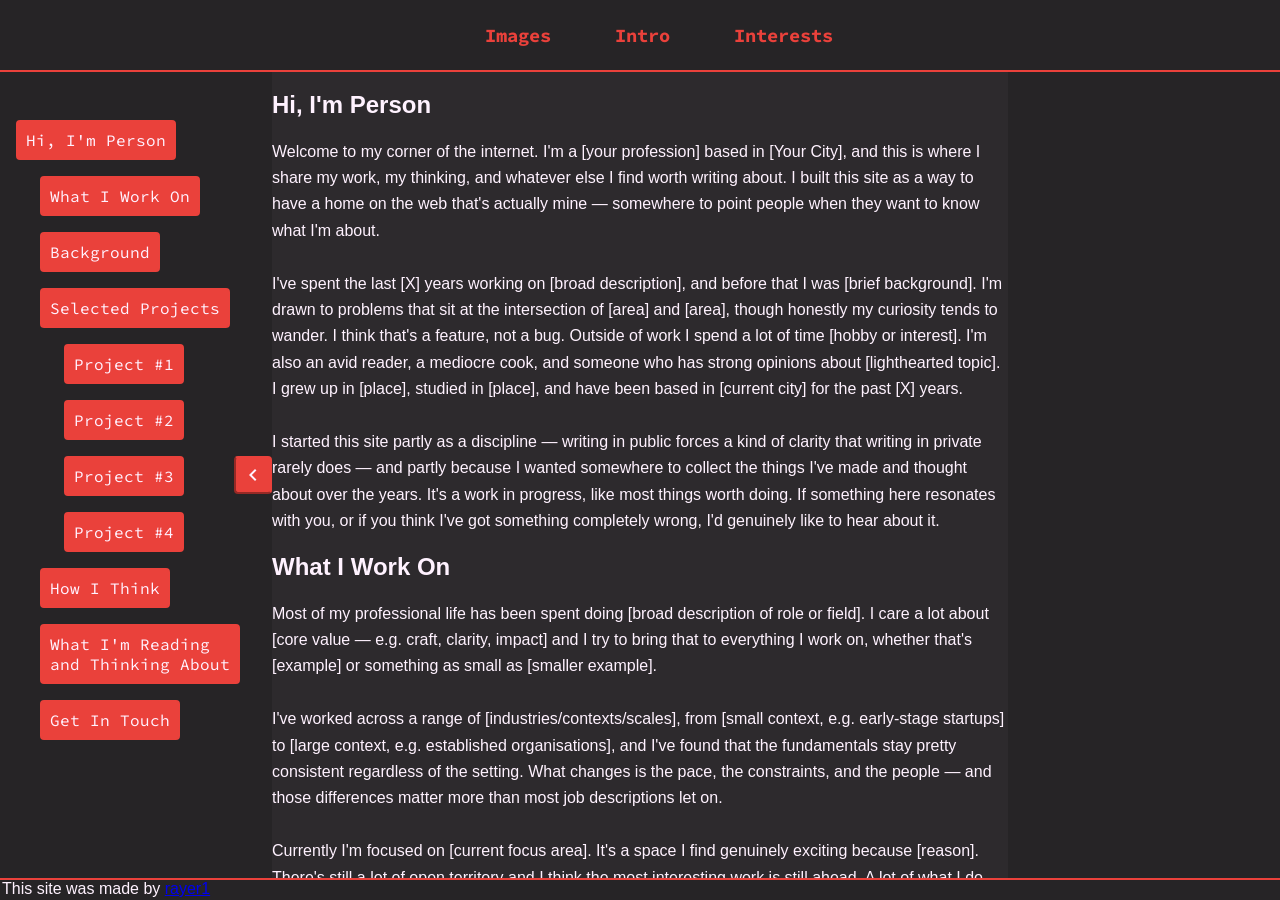
==== commit 6e96ed35: "Removed so only one font is in use (source-code-pro) and fixed border-radius variables and applied t" ====
--- a/index.html
+++ b/index.html
@@ -9,12 +9,12 @@
 		<script src="js/main.js" defer></script>
 		<link rel="preconnect" href="https://fonts.googleapis.com">
 		<link rel="preconnect" href="https://fonts.gstatic.com" crossorigin>
-		<link href="https://fonts.googleapis.com/css2?family=DM+Mono:ital,wght@0,300;0,400;0,500;1,300;1,400;1,500&family=Source+Code+Pro:ital,wght@0,200..900;1,200..900&display=swap" rel="stylesheet">
+		<link href="https://fonts.googleapis.com/css2?family=Source+Code+Pro:ital,wght@0,200..900;1,200..900&display=swap" rel="stylesheet">
 	</head>
 	<body>
 		<div id="wrapper">
 			<header id="header-template"></header>
-			<div class="nav-wrapper dm-mono">
+			<div class="nav-wrapper source-code-pro">
 				<div class="fade-layer nav-button"></div>
 				<nav class="togglable">
 					<ul id="div-tree"></ul>
--- a/css/style.css
+++ b/css/style.css
@@ -6,11 +6,13 @@
   --brand-color: #ea413b;
   --standard-side-padding: 1em;
   --opacity-on-hover: 0.80;
+
+  --small-border-radius: 4px;
+  --big-border-radius: 20px;
 }
 
 * {
   border-color: var(--brand-color);
-  border-radius: 4px;
   border-width: 2px;
 }
 
@@ -33,10 +35,17 @@
   margin: 0;
   background-color: var(--dark-bg);
   color: var(--main-fg);
+
+  font-family: sans-serif;
 }
 
 button {
   cursor: pointer;
+  border-radius: var(--small-border-radius);
+}
+
+img {
+  border-radius: var(--big-border-radius);
 }
 
 button:hover {
@@ -60,7 +69,7 @@
   aspect-ratio: 2 / 1;
   background-color: var(--dark-bg);
 
-  border-radius: 20px;
+  border-radius: var(--big-border-radius);
   display: flex;
 
   align-content: center;
@@ -71,6 +80,8 @@
   img {
     padding: 2em;
     padding-left: 1em;
+    max-width: 40%;
+    object-fit: contain;
   }
 
   div {
@@ -119,12 +130,6 @@
   font-style: normal;
 }
 
-.dm-mono {
-
-  font-family: "DM Mono", monospace;
-  font-style: normal;
-}
-
 div#wrapper {
   min-height: 100vh;
   overflow: hidden;
@@ -145,8 +150,6 @@
     justify-content: space-between;
     align-items: center;
     padding: 5px;
-
-    font-family: ;
   }
 
   nav#topnav {
@@ -205,6 +208,7 @@
         }
 
         li {
+          border-radius: var(--small-border-radius);
           border-style: solid;
           padding: 0.5em;
           margin-bottom: 1em;
@@ -314,6 +318,10 @@
       h1 {
         font-size: 1em;
       }
+
+      --item-side-padding: 1em;
+      padding-left: var(--item-side-padding);
+      padding-right: var(--item-side-padding);
     }
 
     div.nav-wrapper {
